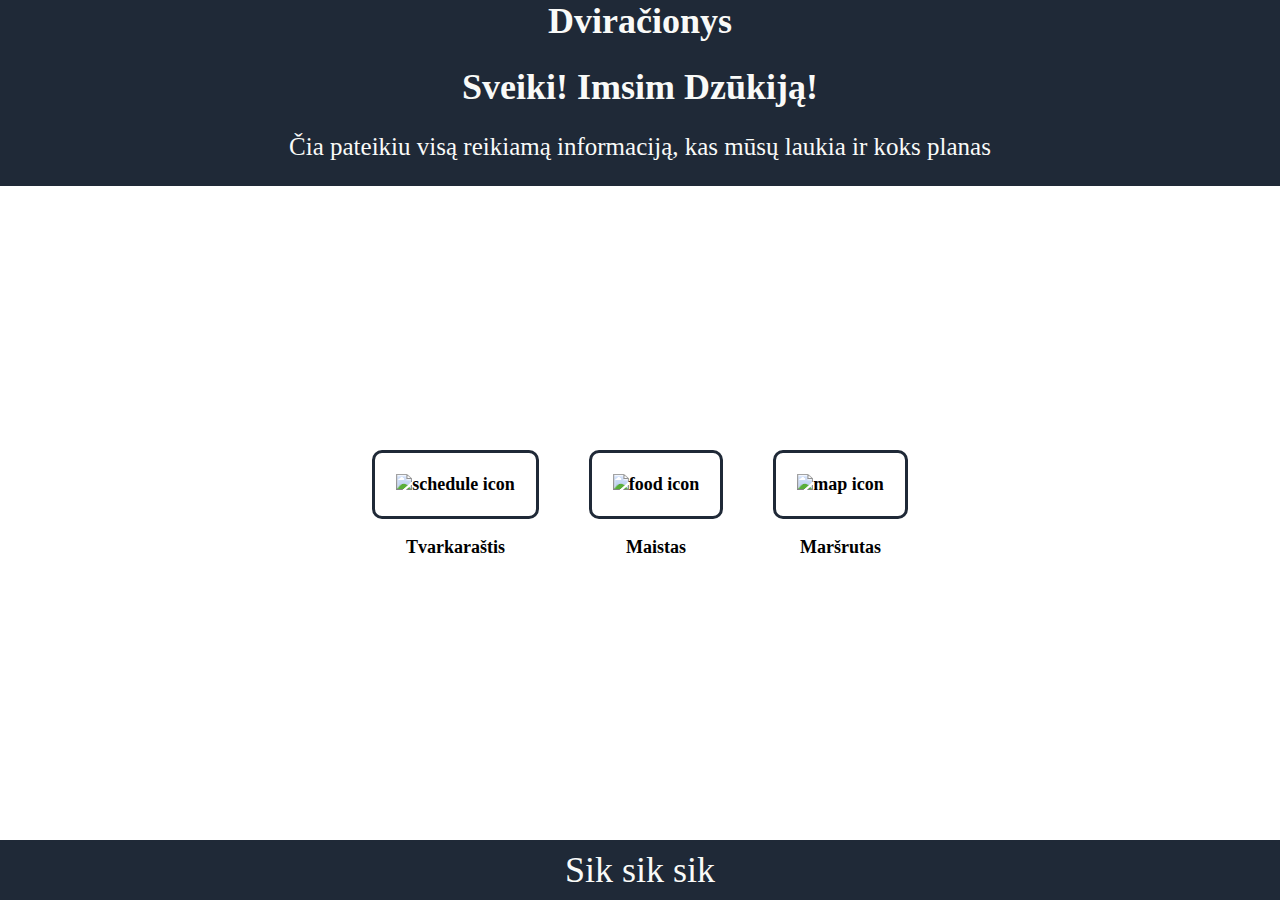
==== index.html @ 2ea85b8b "Add maistas html" ====
<!DOCTYPE html>
<html lang="en">
<head>
    <meta charset="UTF-8">
    <meta name="viewport" content="width=device-width, initial-scale=1.0">
    <title>Dviračionys2024</title>
    <link rel="stylesheet" href="style.css">
</head>
<body>
    <header>
        <a href="index.html"><div class="logo">Dviračionys</div></a>
        <div class="hero">
            <div class="left-side">
                <h1>Sveiki! Imsim Dzūkiją!</h1>
                <p>Čia pateikiu visą reikiamą informaciją, kas mūsų laukia ir koks planas</p>
            </div>
            <!-- <div class="right-side">
                <img src="img/team.jpg" alt="riding a bike" >
            </div> -->
        </div>
    </header>
    
    <div class="main">
        <div class="boxes">
            <div class="box">
                <a href="tvarkarastis.html">
                    <div>
                        <img src="https://cdn-icons-png.flaticon.com/128/2693/2693507.png" alt="schedule icon">
                    </div>
                    <p>Tvarkaraštis</p>
                </a>
            </div>
            <div class="box">
                <a href="maistas.html">
                    <div>
                        <img src="https://cdn-icons-png.flaticon.com/128/1046/1046857.png" alt="food icon">
                    </div>
                    <p>Maistas</p>
                </a>
            </div>
            <div class="box">
                <a href="#">
                    <div>
                        <img src="https://cdn-icons-png.flaticon.com/128/1865/1865153.png" alt="map icon">
                    </div>
                    <p>Maršrutas</p>
                </a>
            </div>
        </div>
    </div>

    <footer>
        Sik sik sik
    </footer>
</body>

</html>
---- style.css ----
body {
    height: 100vh;
    display: flex;
    flex-direction: column;
    margin: 0px;
    justify-content: space-between;
}

header, footer {
    background-color: #1F2937;
    color: #F9FAF8;
}

.logo {
    font-size: 36px;
    text-align: center;
    color: #F9FAF8;
}

.left-side {
    text-align: center;
    align-items: center;
    margin: auto;

}

.left-side h1 {
    font-size: 36px;
}

.left-side p {
    font-size: 25px;
}

a {
    text-decoration: none;
    font-size: 18px;
    font-weight: 800;
    color: black;
    text-align: center;
}

.boxes, .small-boxes, .days {
    display: flex;
    flex-direction: row;
    flex: 1;
    gap: 20px;
    justify-content: center;
    flex-wrap: wrap;
}

.small-boxes a {
    color: #F9FAF8;
}

.box {
    display: flex;
    flex-direction: column;
    align-items: center;
    padding: 15px;
}

.box img {
    width: 120px;
    height: 120px;
    padding: 21px;
    border-radius: 10px;
    border: 3px solid #1f2937;
  }

  .day {
    border-radius: 10px;
    border: 3px solid #1f2937;
    width: 300px;

  }

  .day p {
    font-weight: 800;
    text-align: center;
  }

  .day .note  {
    text-align: left;
    font-weight: 100;
    font-style: italic;
    padding-left: 3px;
    padding-right: 3px;
  }

  li {
    padding-right: 3px;
  }

  .title {
    list-style: none;
  }

  footer {
    line-height: 30px;
    text-align: center;
    padding-top: 15px;
    padding-bottom: 15px;
    font-size: 36px;
  }
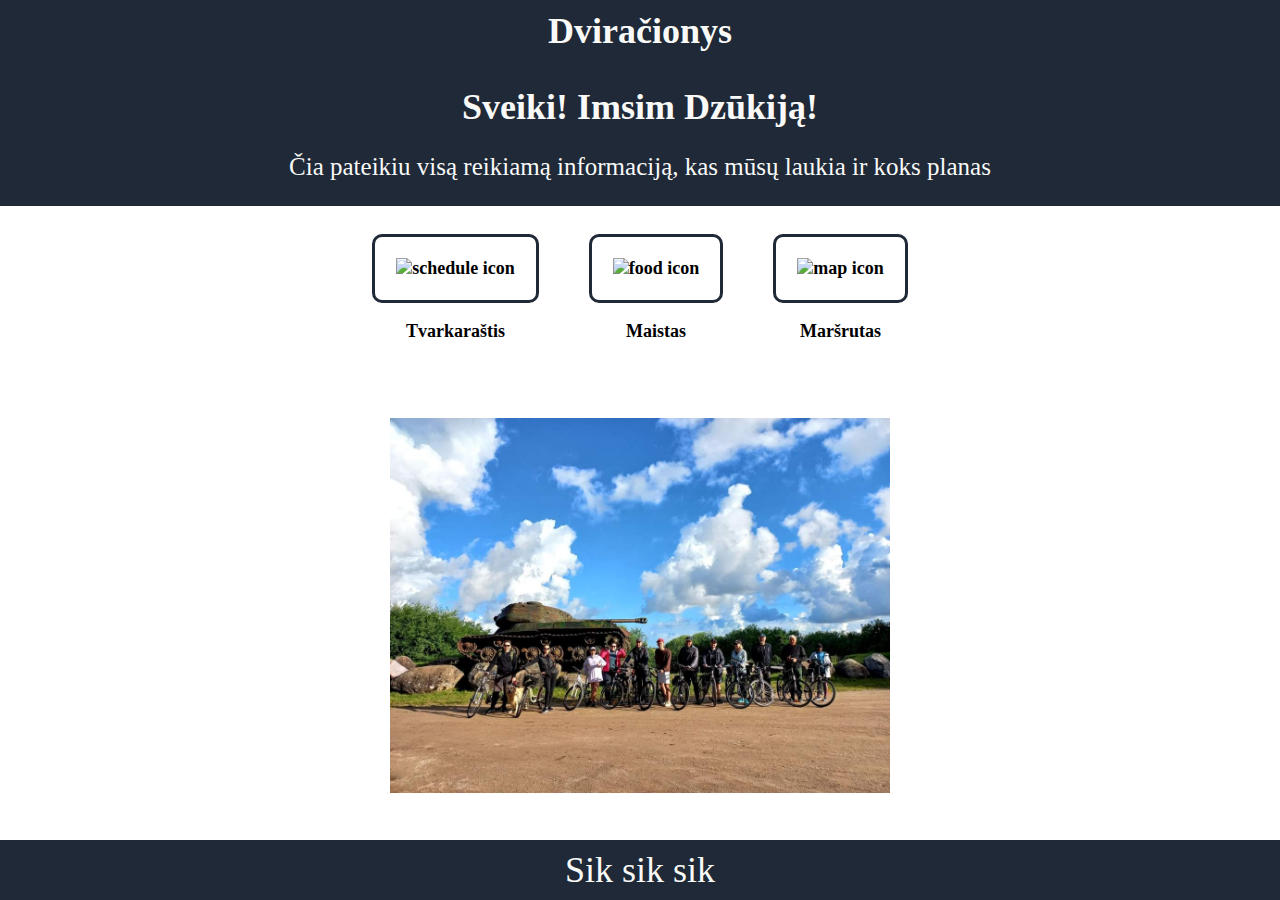
==== commit 592a2885: "Add marsrutas html" ====
--- a/index.html
+++ b/index.html
@@ -39,7 +39,7 @@
                 </a>
             </div>
             <div class="box">
-                <a href="#">
+                <a href="marsrutas.html">
                     <div>
                         <img src="https://cdn-icons-png.flaticon.com/128/1865/1865153.png" alt="map icon">
                     </div>
@@ -49,6 +49,10 @@
         </div>
     </div>
 
+     <div class="picture">
+            <img src="img/team.jpg" alt="riding a bike" >
+    </div>
+
     <footer>
         Sik sik sik
     </footer>
--- a/style.css
+++ b/style.css
@@ -15,6 +15,8 @@
     font-size: 36px;
     text-align: center;
     color: #F9FAF8;
+    padding-top: 10px;
+    padding-bottom: 10px;
 }
 
 .left-side {
@@ -72,6 +74,8 @@
     border-radius: 10px;
     border: 3px solid #1f2937;
     width: 300px;
+    margin-top: 5px;
+    margin-bottom: 5px;
 
   }
 
@@ -96,6 +100,22 @@
     list-style: none;
   }
 
+  .picture {
+    margin: 30px auto;
+  }
+
+  .picture img {
+    width: 500px;
+  }
+
+.comment {
+    text-align: center;
+    border-radius: 10px;
+    border: 3px solid #1f2937;
+    width: 80%;
+    margin: 30px auto;
+}
+
   footer {
     line-height: 30px;
     text-align: center;
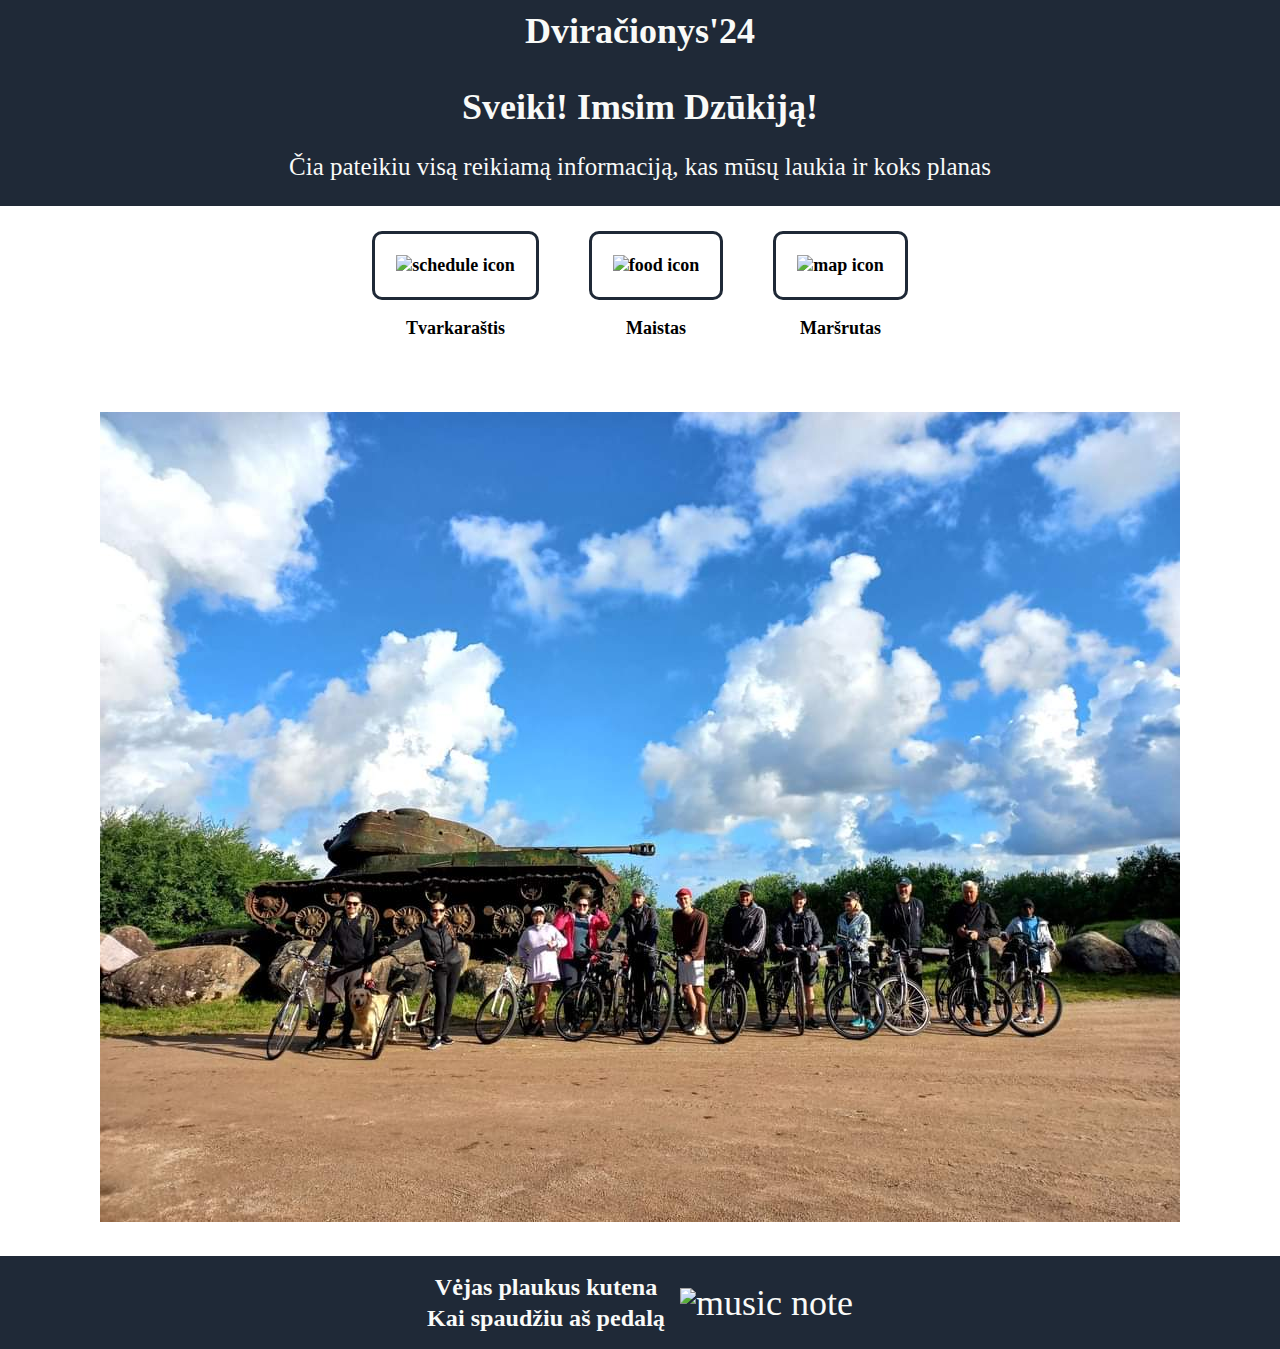
==== commit 208ab66f: "Update footer" ====
--- a/index.html
+++ b/index.html
@@ -8,7 +8,7 @@
 </head>
 <body>
     <header>
-        <a href="index.html"><div class="logo">Dviračionys</div></a>
+        <a href="index.html"><div class="logo">Dviračionys'24</div></a>
         <div class="hero">
             <div class="left-side">
                 <h1>Sveiki! Imsim Dzūkiją!</h1>
@@ -54,7 +54,13 @@
     </div>
 
     <footer>
-        Sik sik sik
+        <div>
+            <h6>Vėjas plaukus kutena</h6>
+            <h6>Kai spaudžiu aš pedalą</h6>
+        </div>
+        <div>
+            <img src="https://cdn-icons-png.flaticon.com/128/15815/15815568.png" alt="music note">
+        </div>
     </footer>
 </body>
 
--- a/style.css
+++ b/style.css
@@ -17,6 +17,21 @@
     color: #F9FAF8;
     padding-top: 10px;
     padding-bottom: 10px;
+}
+
+.active-page {
+  text-decoration: underline overline;
+}
+
+.home img {
+  width: 30px;
+  height: auto;
+}
+
+.home p {
+  color: #F9FAF8;
+  margin-top: 0;
+  margin-bottom: 0;
 }
 
 .left-side {
@@ -49,6 +64,8 @@
     gap: 20px;
     justify-content: center;
     flex-wrap: wrap;
+    margin-top: 10px;
+    margin-bottom: 10px;
 }
 
 .small-boxes a {
@@ -105,8 +122,10 @@
   }
 
   .picture img {
-    width: 500px;
+    max-width: 100%;
+    height: auto;
   }
+  /* patvarkyti img */
 
 .comment {
     text-align: center;
@@ -114,6 +133,8 @@
     border: 3px solid #1f2937;
     width: 80%;
     margin: 30px auto;
+    padding-left: 3px;
+    padding-right: 3px;
 }
 
   footer {
@@ -122,4 +143,15 @@
     padding-top: 15px;
     padding-bottom: 15px;
     font-size: 36px;
+    display: flex;
+    justify-content: center;
+    align-items: center;
+    gap: 15px;
   }
+  
+  footer h6 {
+    margin-top: 1px;
+    margin-bottom: 1px;
+  }
+
+
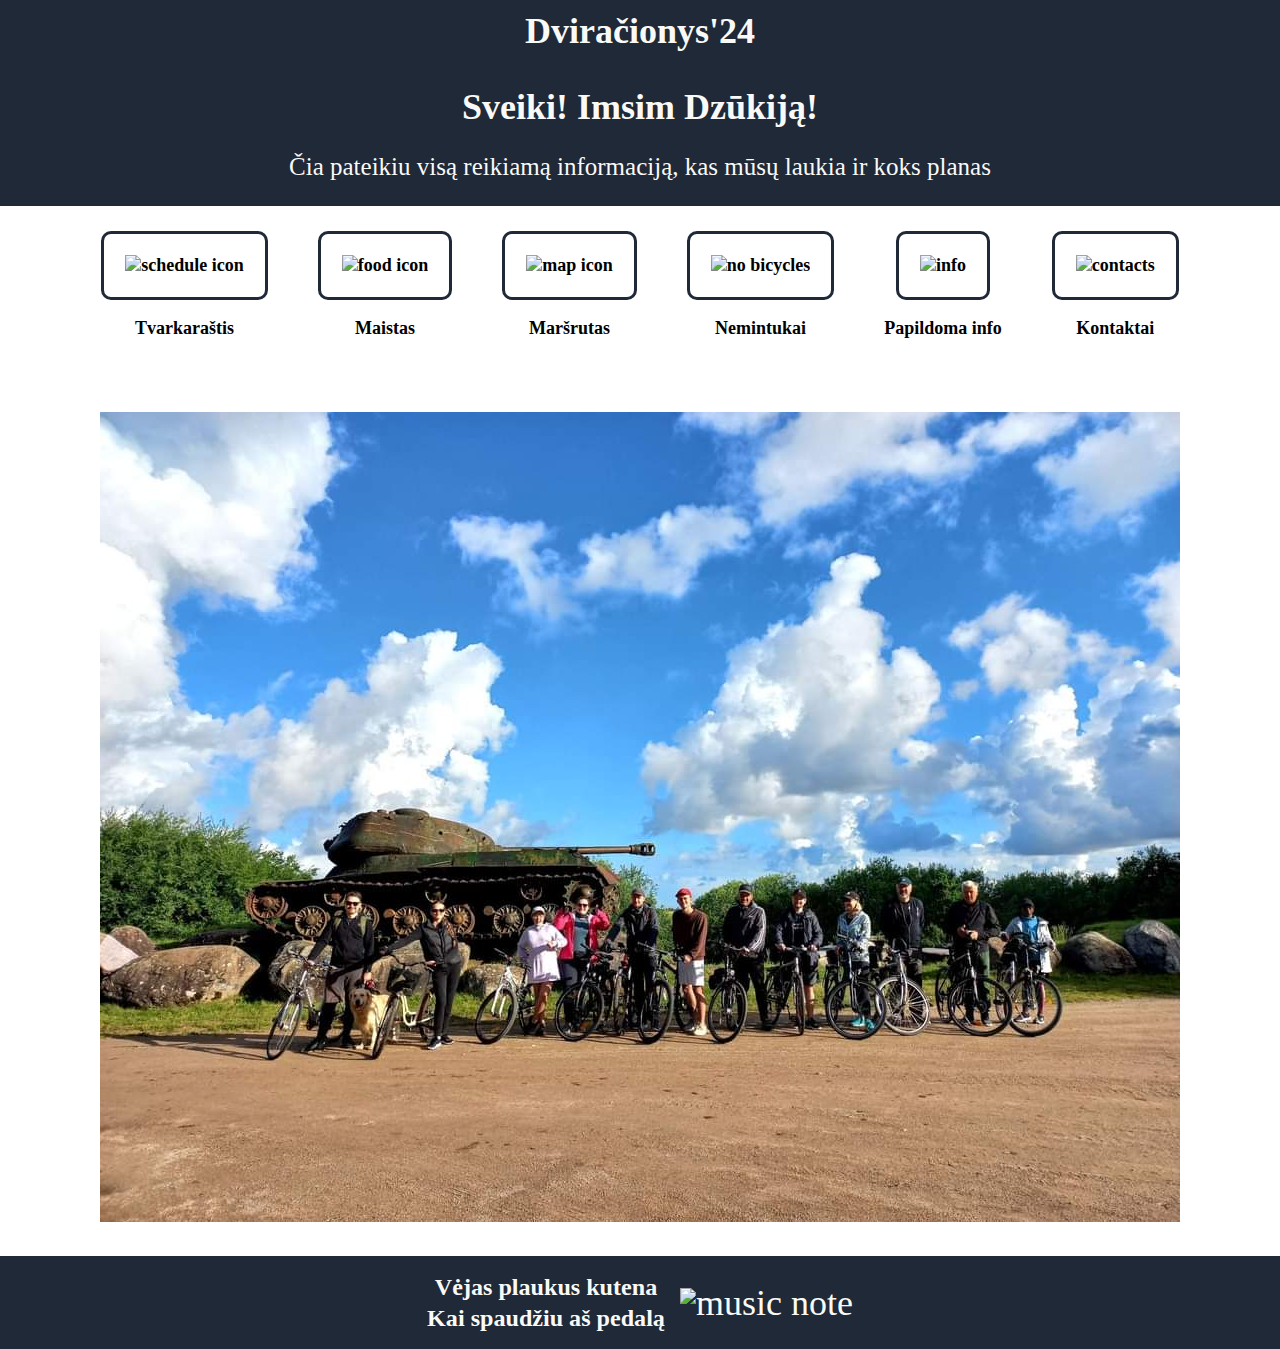
==== commit 1670cfb5: "Add nav sections: nemintukai, papildoma info, kontaktai" ====
--- a/index.html
+++ b/index.html
@@ -46,6 +46,30 @@
                     <p>Maršrutas</p>
                 </a>
             </div>
+            <div class="box">
+                <a href="#">
+                    <div>
+                        <img src="https://cdn-icons-png.flaticon.com/128/1662/1662020.png" alt="no bicycles">
+                    </div>
+                    <p>Nemintukai</p>
+                </a>
+            </div>
+            <div class="box">
+                <a href="#">
+                    <div>
+                        <img src="https://cdn-icons-png.flaticon.com/128/1076/1076745.png" alt="info">
+                    </div>
+                    <p>Papildoma info</p>
+                </a>
+            </div>
+            <div class="box">
+                <a href="#">
+                    <div>
+                        <img src="https://cdn-icons-png.flaticon.com/128/3095/3095583.png" alt="contacts">
+                    </div>
+                    <p>Kontaktai</p>
+                </a>
+            </div>
         </div>
     </div>
 
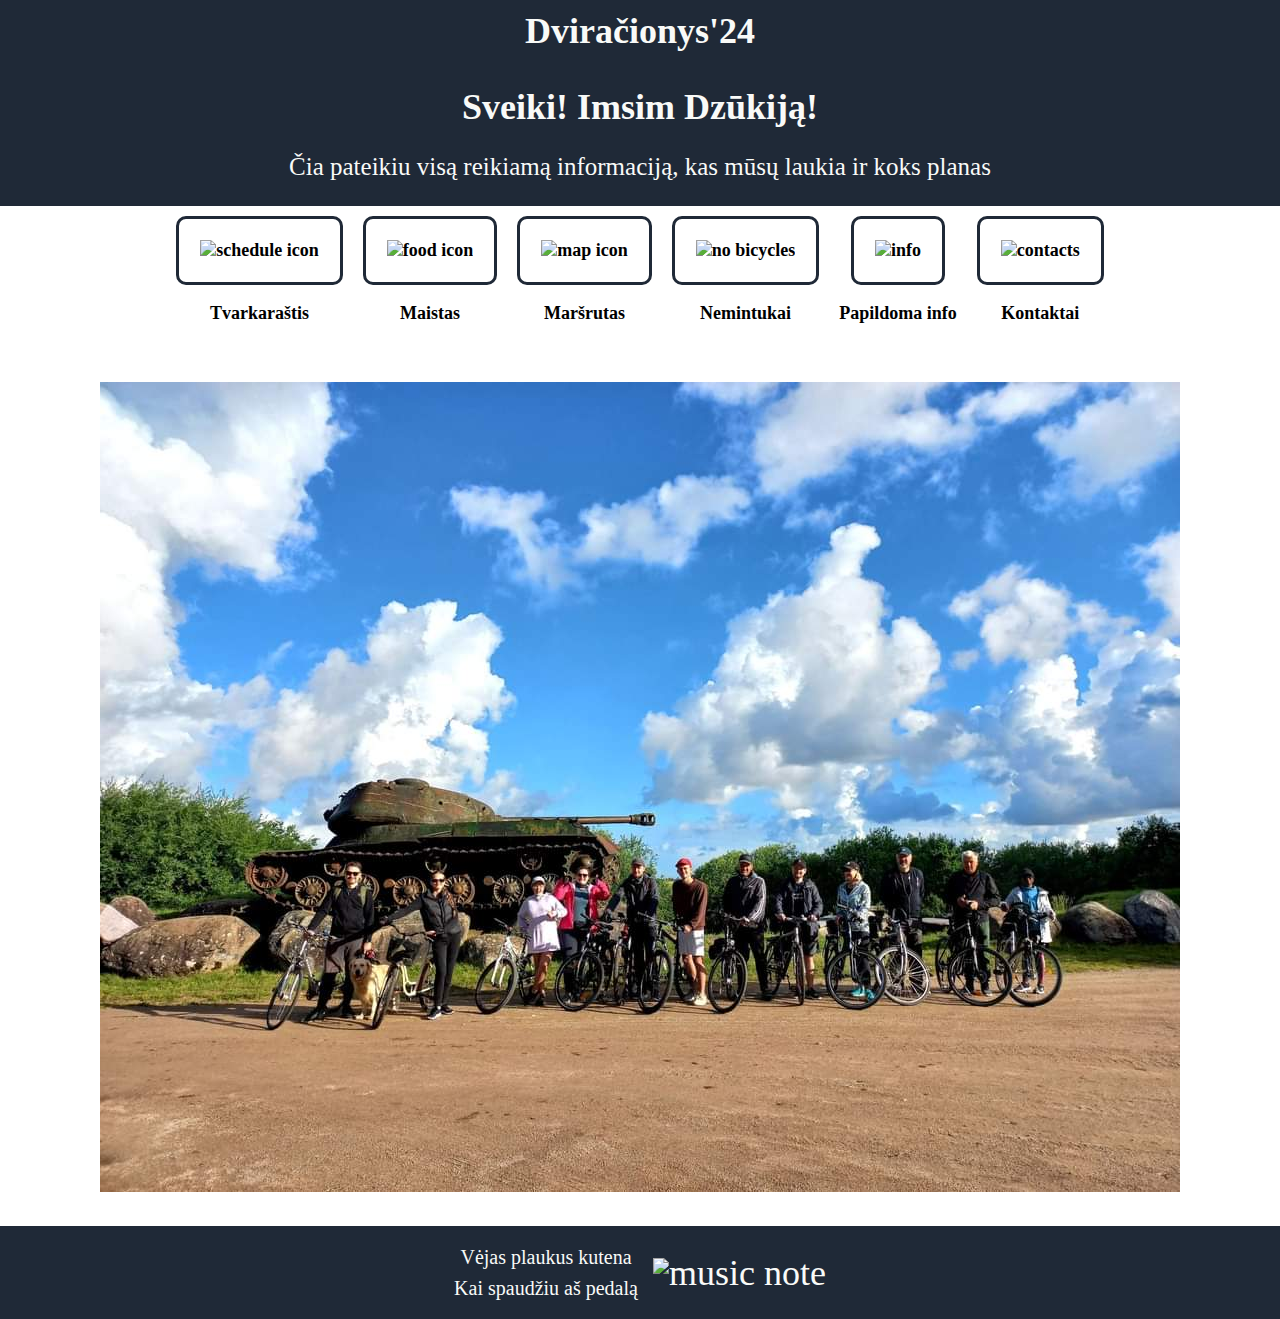
==== commit 4a0d83d1: "Update footer" ====
--- a/index.html
+++ b/index.html
@@ -47,7 +47,7 @@
                 </a>
             </div>
             <div class="box">
-                <a href="#">
+                <a href="nemintukai.html">
                     <div>
                         <img src="https://cdn-icons-png.flaticon.com/128/1662/1662020.png" alt="no bicycles">
                     </div>
@@ -55,7 +55,7 @@
                 </a>
             </div>
             <div class="box">
-                <a href="#">
+                <a href="papildomaInfo.html">
                     <div>
                         <img src="https://cdn-icons-png.flaticon.com/128/1076/1076745.png" alt="info">
                     </div>
@@ -63,7 +63,7 @@
                 </a>
             </div>
             <div class="box">
-                <a href="#">
+                <a href="kontaktai.html">
                     <div>
                         <img src="https://cdn-icons-png.flaticon.com/128/3095/3095583.png" alt="contacts">
                     </div>
@@ -79,10 +79,10 @@
 
     <footer>
         <div>
-            <h6>Vėjas plaukus kutena</h6>
-            <h6>Kai spaudžiu aš pedalą</h6>
+            <p>Vėjas plaukus kutena</p>
+            <p>Kai spaudžiu aš pedalą</p>
         </div>
-        <div>
+        <div class="footerImg">
             <img src="https://cdn-icons-png.flaticon.com/128/15815/15815568.png" alt="music note">
         </div>
     </footer>
--- a/style.css
+++ b/style.css
@@ -76,7 +76,7 @@
     display: flex;
     flex-direction: column;
     align-items: center;
-    padding: 15px;
+    /* padding: 15px; */
 }
 
 .box img {
@@ -125,7 +125,6 @@
     max-width: 100%;
     height: auto;
   }
-  /* patvarkyti img */
 
 .comment {
     text-align: center;
@@ -149,9 +148,17 @@
     gap: 15px;
   }
   
-  footer h6 {
+  footer p {
     margin-top: 1px;
     margin-bottom: 1px;
+    font-size: 20px;
+  }
+
+  .footerImg img{
+    width: 70px;
+    height: auto;
   }
 
 
+
+
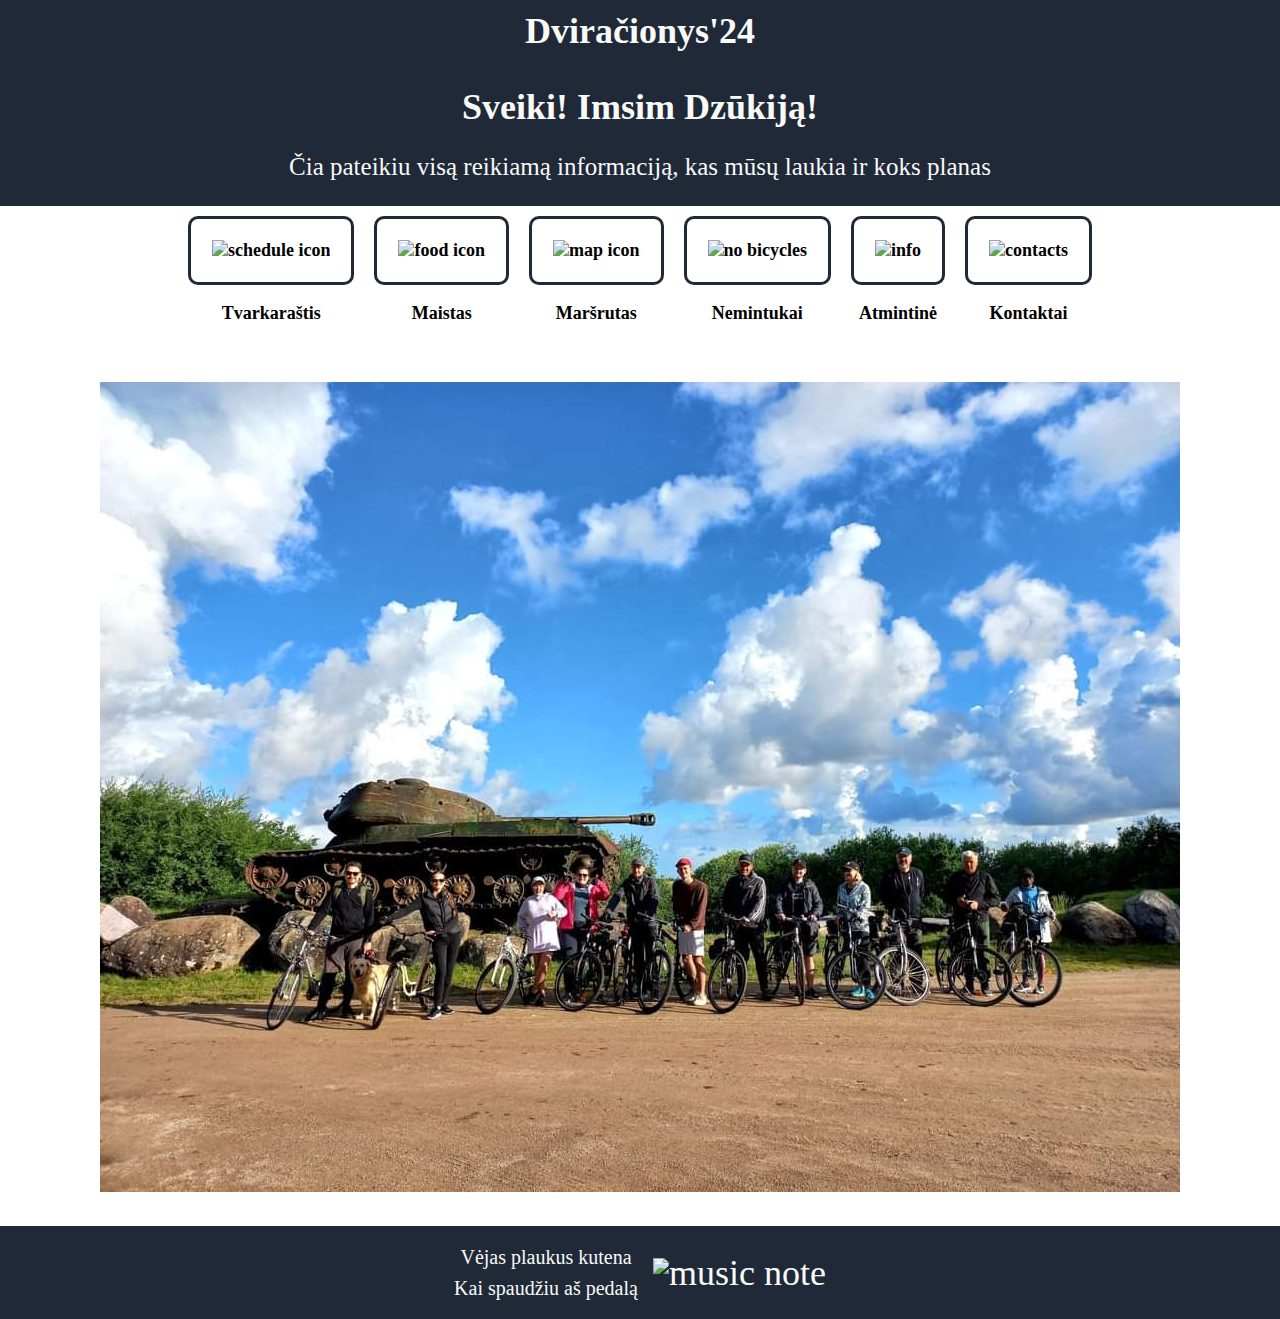
==== commit 097d8ee8: "Add new contect and text, correct content." ====
--- a/index.html
+++ b/index.html
@@ -59,7 +59,7 @@
                     <div>
                         <img src="https://cdn-icons-png.flaticon.com/128/1076/1076745.png" alt="info">
                     </div>
-                    <p>Papildoma info</p>
+                    <p>Atmintinė</p>
                 </a>
             </div>
             <div class="box">
--- a/style.css
+++ b/style.css
@@ -38,6 +38,8 @@
     text-align: center;
     align-items: center;
     margin: auto;
+    padding-left: 5px;
+    padding-right: 5px;
 
 }
 
@@ -47,6 +49,8 @@
 
 .left-side p {
     font-size: 25px;
+    padding-left: 10px;
+    padding-right: 10px;
 }
 
 a {
@@ -57,7 +61,7 @@
     text-align: center;
 }
 
-.boxes, .small-boxes, .days {
+.boxes, .small-boxes, .days, .reasons-container {
     display: flex;
     flex-direction: row;
     flex: 1;
@@ -87,13 +91,42 @@
     border: 3px solid #1f2937;
   }
 
+  .escuse-box img {
+    width: 80px;
+    height: auto;
+  }
+
+  .escuse {
+    text-align: center;
+    font-size: 20px;
+    font-weight: 500;
+  }
+
   .day {
     border-radius: 10px;
     border: 3px solid #1f2937;
     width: 300px;
     margin-top: 5px;
     margin-bottom: 5px;
+  }
 
+  .contactBox {
+    border: none;
+  }
+
+  .signature {
+    text-align: center;
+    font-size: 20px;
+    font-weight: 800;
+  }
+
+  .signatureImg {
+    display: flex;
+    justify-content: center;
+  }
+  .signatureImg img{
+    width: 70px;
+    height: auto;
   }
 
   .day p {
@@ -154,7 +187,7 @@
     font-size: 20px;
   }
 
-  .footerImg img{
+  .footerImg img {
     width: 70px;
     height: auto;
   }
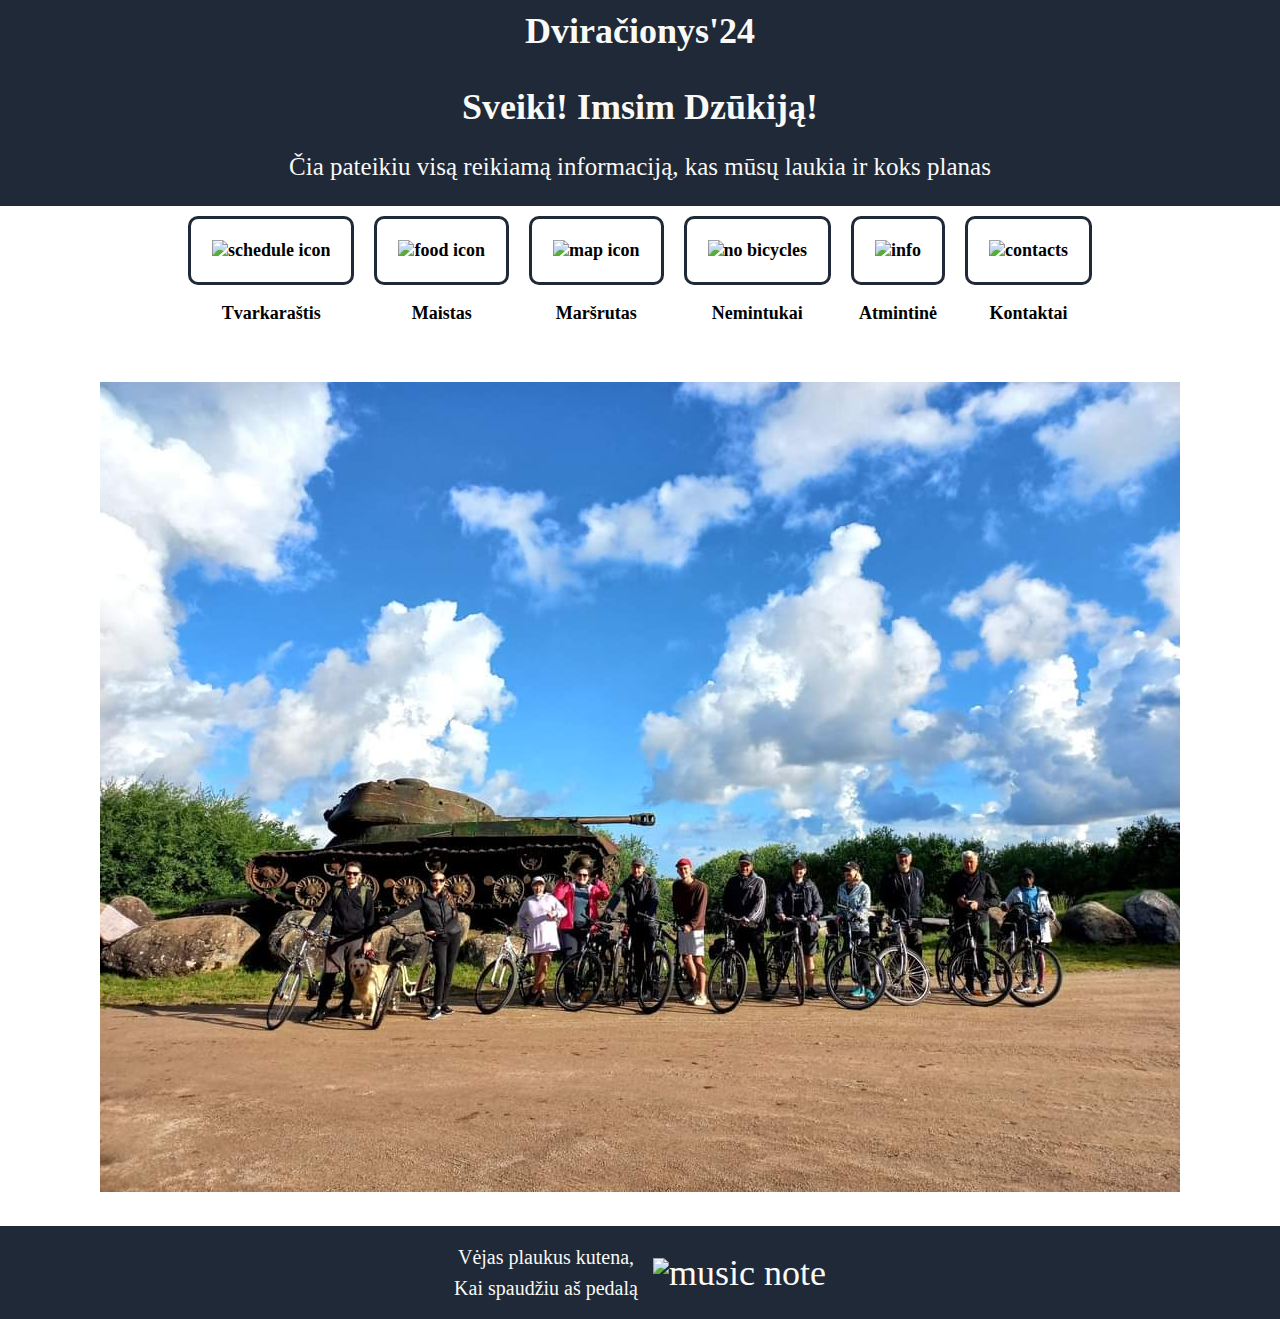
==== commit e263a99d: "Correct minor typing errors" ====
--- a/index.html
+++ b/index.html
@@ -79,7 +79,7 @@
 
     <footer>
         <div>
-            <p>Vėjas plaukus kutena</p>
+            <p>Vėjas plaukus kutena,</p>
             <p>Kai spaudžiu aš pedalą</p>
         </div>
         <div class="footerImg">
